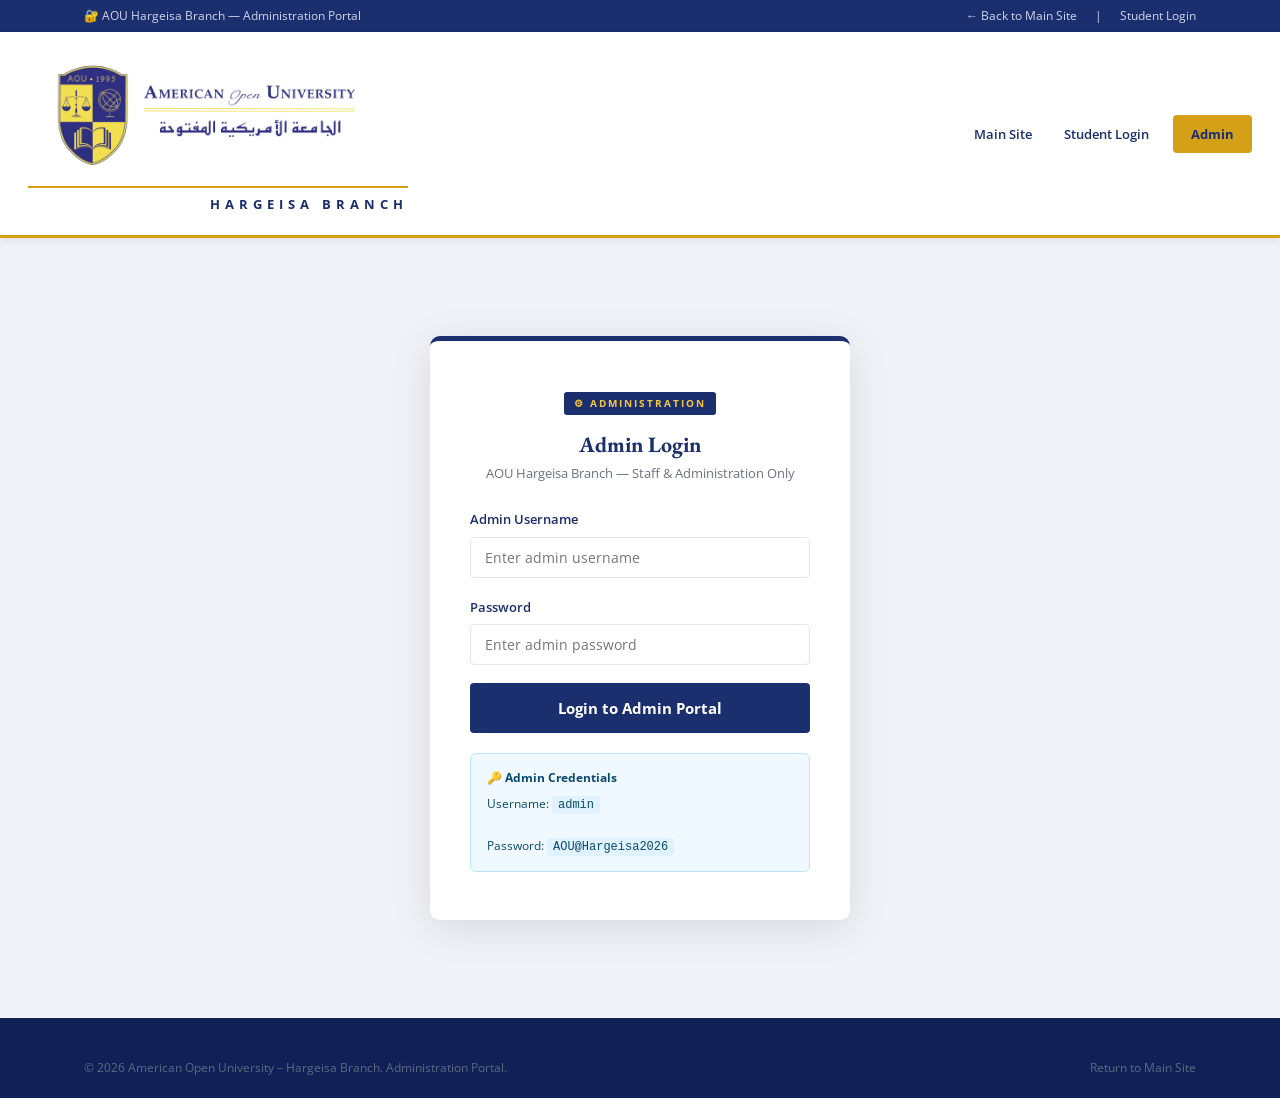
==== admin-login.html @ 1d34a550 "Initial commit with AOU Hargeisa website" ====
<!DOCTYPE html>
<html lang="en">
<head>
  <meta charset="UTF-8">
  <meta name="viewport" content="width=device-width, initial-scale=1.0">
  <title>Admin Login | AOU Hargeisa Branch</title>
  <link rel="stylesheet" href="style.css">
  <style>
    .admin-badge {
      display: inline-block;
      background: var(--aou-navy);
      color: var(--aou-gold-light);
      font-size: 10px;
      font-weight: 700;
      letter-spacing: 2px;
      text-transform: uppercase;
      padding: 3px 10px;
      border-radius: 3px;
      margin-bottom: 16px;
    }
    .admin-login-card {
      border-top: 5px solid var(--aou-navy);
    }
    .credentials-hint {
      background: #f0f9ff;
      border: 1px solid #bae6fd;
      border-radius: 6px;
      padding: 14px 16px;
      margin-top: 20px;
      font-size: 12px;
      color: #0c4a6e;
    }
    .credentials-hint strong { display: block; margin-bottom: 6px; font-size: 12px; }
    .credentials-hint code {
      background: #e0f2fe;
      padding: 2px 6px;
      border-radius: 3px;
      font-family: monospace;
      font-size: 12px;
    }
  </style>
</head>
<body>

  <!-- TOP BAR -->
  <div class="top-bar">
    <div class="container">
      <span>🔐 AOU Hargeisa Branch — Administration Portal</span>
      <div class="top-links">
        <a href="index.html">← Back to Main Site</a>
        <span>|</span>
        <a href="login.html">Student Login</a>
      </div>
    </div>
  </div>

  <!-- HEADER -->
  <header>
    <div class="header-inner">
      <a href="index.html" class="site-logo">
        <img src="Screenshot%202026-06-17%20052854.png" alt="American Open University Logo">
        <span class="branch-label">Hargeisa Branch</span>
      </a>
      <nav>
        <a href="index.html">Main Site</a>
        <a href="login.html">Student Login</a>
        <a href="admin-login.html" class="btn-login active">Admin</a>
      </nav>
      <button class="hamburger" id="hamburgerBtn" aria-label="Menu">
        <span></span><span></span><span></span>
      </button>
    </div>
    <div class="mobile-nav" id="mobileNav">
      <a href="index.html">Main Site</a>
      <a href="login.html">Student Login</a>
    </div>
  </header>

  <!-- ADMIN LOGIN -->
  <div class="login-page-bg" style="background: #f0f2f8;">
    <div class="login-card admin-login-card" style="max-width: 420px;">
      <div style="text-align:center; margin-bottom: 24px;">
        <span class="admin-badge">⚙ Administration</span>
        <h2 style="margin-bottom: 4px;">Admin Login</h2>
        <p style="font-size: 13px; color: #6b7280;">AOU Hargeisa Branch — Staff &amp; Administration Only</p>
      </div>

      <form id="adminLoginForm" novalidate>
        <div class="form-group">
          <label for="adminUser">Admin Username</label>
          <input type="text" id="adminUser" class="form-control"
                 placeholder="Enter admin username" required autocomplete="username">
        </div>
        <div class="form-group">
          <label for="adminPass">Password</label>
          <input type="password" id="adminPass" class="form-control"
                 placeholder="Enter admin password" required autocomplete="current-password">
        </div>
        <button type="submit" class="btn btn-navy btn-full" style="display:block; padding:13px; text-align:center; font-size:15px;">
          Login to Admin Portal
        </button>
        <div class="error-msg" id="adminError" style="display:none; background:#fee2e2; color:#b91c1c; border-radius:4px; padding:10px 14px; font-size:13px; margin-top:14px;">
          Invalid credentials. Access denied.
        </div>
      </form>

      <div class="credentials-hint">
        <strong>🔑 Admin Credentials</strong>
        Username: <code>admin</code><br><br>
        Password: <code>AOU@Hargeisa2026</code>
      </div>
    </div>
  </div>

  <!-- FOOTER -->
  <footer>
    <div class="container">
      <div class="footer-bottom" style="border-top:none; padding-top:0;">
        <p>&copy; 2026 American Open University – Hargeisa Branch. Administration Portal.</p>
        <p><a href="index.html" style="color:#5a6a80;">Return to Main Site</a></p>
      </div>
    </div>
  </footer>

  <script src="script.js"></script>
  <script>
    document.getElementById('adminLoginForm').addEventListener('submit', function(e) {
      e.preventDefault();
      const user = document.getElementById('adminUser').value.trim();
      const pass = document.getElementById('adminPass').value.trim();
      const errorEl = document.getElementById('adminError');

      if (user === 'admin' && pass === 'AOU@Hargeisa2026') {
        localStorage.setItem('aou_admin_logged_in', 'true');
        window.location.href = 'admin.html';
      } else {
        errorEl.style.display = 'block';
        document.getElementById('adminPass').value = '';
      }
    });

    // Hide error on input
    ['adminUser','adminPass'].forEach(id => {
      document.getElementById(id).addEventListener('input', () => {
        document.getElementById('adminError').style.display = 'none';
      });
    });
  </script>
</body>
</html>
---- style.css ----
@import url('https://fonts.googleapis.com/css2?family=Open+Sans:wght@300;400;600;700&family=EB+Garamond:ital,wght@0,400;0,700;1,400&display=swap');

/* =============================================
   AOU HARGEISA BRANCH – BRAND COLOR SYSTEM
   ============================================= */
:root {
  --aou-navy:   #1b2e6e;
  --aou-navy-dark: #122058;
  --aou-gold:   #d4a017;
  --aou-gold-light: #f5c842;
  --aou-white:  #ffffff;
  --aou-light:  #f5f6fa;
  --aou-gray:   #6b7280;
  --aou-border: #e2e6ea;
  --aou-text:   #222222;
  --nav-height: 80px;
}

/* =============================================
   RESET & BASE
   ============================================= */
*, *::before, *::after { box-sizing: border-box; margin: 0; padding: 0; }

html { scroll-behavior: smooth; }

body {
  font-family: 'Open Sans', sans-serif;
  font-size: 15px;
  color: var(--aou-text);
  background: var(--aou-white);
  line-height: 1.7;
}

h1, h2, h3, h4 {
  font-family: 'EB Garamond', serif;
  font-weight: 700;
  color: var(--aou-navy);
  line-height: 1.25;
}

a { color: var(--aou-navy); text-decoration: none; }
a:hover { color: var(--aou-gold); }

img { max-width: 100%; display: block; }

ul { list-style: none; }

/* =============================================
   TOP BAR
   ============================================= */
.top-bar {
  background: var(--aou-navy);
  color: #cfd6ec;
  font-size: 12px;
  padding: 6px 0;
}
.top-bar .container {
  display: flex;
  justify-content: space-between;
  align-items: center;
}
.top-bar a { color: #cfd6ec; font-size: 12px; }
.top-bar a:hover { color: var(--aou-gold-light); }
.top-bar .top-links { display: flex; gap: 18px; align-items: center; }

/* =============================================
   CONTAINER
   ============================================= */
.container {
  max-width: 1160px;
  margin: 0 auto;
  padding: 0 24px;
}

/* =============================================
   HEADER / NAVIGATION
   ============================================= */
header {
  background: var(--aou-white);
  border-bottom: 3px solid var(--aou-gold);
  position: sticky;
  top: 0;
  z-index: 999;
  box-shadow: 0 2px 8px rgba(0,0,0,0.08);
}

.header-inner {
  display: flex;
  align-items: center;
  justify-content: space-between;
  padding: 24px 40px;
  max-width: 1400px;
  margin: 0 auto;
}

/* Logo block — large, prominent */
.site-logo {
  display: inline-flex;
  flex-direction: column;
  align-items: flex-start;
  gap: 0;
  text-decoration: none;
}

.site-logo img {
  width: 480px;
  height: auto;
  display: block;
  object-fit: contain;
}

.site-logo .branch-label {
  font-family: 'Open Sans', sans-serif;
  font-size: 13px;
  font-weight: 700;
  letter-spacing: 5px;
  text-transform: uppercase;
  color: var(--aou-navy);
  padding-left: 2px;
  margin-top: 6px;
  width: 100%;
  text-align: right;
  border-top: 2px solid var(--aou-gold);
  padding-top: 5px;
}

.site-logo .logo-text-fallback { display: none; }

/* Nav */
nav {
  display: flex;
  align-items: center;
  gap: 4px;
}

nav a {
  font-size: 13px;
  font-weight: 600;
  padding: 8px 14px;
  color: var(--aou-navy);
  border-radius: 4px;
  transition: background 0.2s, color 0.2s;
  white-space: nowrap;
}

nav a:hover, nav a.active {
  background: var(--aou-navy);
  color: var(--aou-white);
}

nav .dropdown { position: relative; }

nav .dropdown:hover .dropdown-menu { display: block; }

.dropdown-menu {
  display: none;
  position: absolute;
  top: 100%;
  left: 0;
  background: var(--aou-white);
  border: 1px solid var(--aou-border);
  border-top: 3px solid var(--aou-gold);
  min-width: 220px;
  box-shadow: 0 6px 20px rgba(0,0,0,0.12);
  z-index: 1000;
  border-radius: 0 0 6px 6px;
}

.dropdown-menu a {
  display: block;
  padding: 10px 18px;
  font-size: 13px;
  border-radius: 0;
  color: var(--aou-navy);
}

.dropdown-menu a:hover {
  background: var(--aou-light);
  color: var(--aou-gold);
}

.btn-login {
  background: var(--aou-gold) !important;
  color: var(--aou-navy) !important;
  font-weight: 700 !important;
  padding: 8px 18px !important;
  border-radius: 4px;
  margin-left: 6px;
}

.btn-login:hover {
  background: var(--aou-gold-light) !important;
  color: var(--aou-navy-dark) !important;
}



/* =============================================
   HERO BANNER
   ============================================= */
.hero-banner {
  background: linear-gradient(135deg, var(--aou-navy) 0%, #2d4a9e 100%);
  color: var(--aou-white);
  padding: 70px 24px;
  text-align: center;
  position: relative;
  overflow: hidden;
}

.hero-banner::before {
  content: '';
  position: absolute;
  inset: 0;
  background: url("data:image/svg+xml,%3Csvg width='60' height='60' viewBox='0 0 60 60' xmlns='http://www.w3.org/2000/svg'%3E%3Cg fill='none' fill-rule='evenodd'%3E%3Cg fill='%23ffffff' fill-opacity='0.04'%3E%3Cpath d='M36 34v-4h-2v4h-4v2h4v4h2v-4h4v-2h-4zm0-30V0h-2v4h-4v2h4v4h2V6h4V4h-4zM6 34v-4H4v4H0v2h4v4h2v-4h4v-2H6zM6 4V0H4v4H0v2h4v4h2V6h4V4H6z'/%3E%3C/g%3E%3C/g%3E%3C/svg%3E");
}

.hero-banner .container { position: relative; z-index: 1; }

.hero-banner h1 {
  font-family: 'EB Garamond', serif;
  font-size: 48px;
  color: var(--aou-white);
  margin-bottom: 16px;
}

.hero-banner h1 em {
  font-style: italic;
  color: var(--aou-gold-light);
}

.hero-banner p {
  font-size: 16px;
  opacity: 0.88;
  max-width: 660px;
  margin: 0 auto 28px;
}

.hero-cta { display: flex; gap: 14px; justify-content: center; flex-wrap: wrap; }

.btn {
  display: inline-block;
  padding: 12px 28px;
  border-radius: 4px;
  font-size: 14px;
  font-weight: 700;
  font-family: 'Open Sans', sans-serif;
  cursor: pointer;
  transition: all 0.2s;
  border: 2px solid transparent;
  text-align: center;
}

.btn-gold {
  background: var(--aou-gold);
  color: var(--aou-navy);
  border-color: var(--aou-gold);
}
.btn-gold:hover { background: var(--aou-gold-light); border-color: var(--aou-gold-light); color: var(--aou-navy-dark); }

.btn-outline-white {
  background: transparent;
  color: var(--aou-white);
  border-color: rgba(255,255,255,0.6);
}
.btn-outline-white:hover { background: rgba(255,255,255,0.15); color: var(--aou-white); border-color: white; }

/* =============================================
   MOTTO STRIP
   ============================================= */
.motto-strip {
  background: var(--aou-gold);
  padding: 14px 24px;
  text-align: center;
}

.motto-strip p {
  font-family: 'Open Sans', sans-serif;
  font-size: 13px;
  font-weight: 700;
  letter-spacing: 3px;
  text-transform: uppercase;
  color: var(--aou-navy);
}

/* =============================================
   SECTIONS
   ============================================= */
section { padding: 60px 0; }

.section-title {
  font-size: 30px;
  margin-bottom: 10px;
  position: relative;
}

.section-title::after {
  content: '';
  display: block;
  width: 50px;
  height: 3px;
  background: var(--aou-gold);
  margin-top: 10px;
}

.section-title.centered { text-align: center; }
.section-title.centered::after { margin: 10px auto 0; }

.section-subtitle {
  color: var(--aou-gray);
  font-size: 15px;
  margin-bottom: 36px;
}
.section-subtitle.centered { text-align: center; }

/* =============================================
   SEMESTERS
   ============================================= */
.semesters-section { background: var(--aou-light); }

.semesters-grid {
  display: grid;
  grid-template-columns: repeat(auto-fit, minmax(250px, 1fr));
  gap: 24px;
  margin-top: 36px;
}

.semester-card {
  background: var(--aou-white);
  border-radius: 8px;
  padding: 28px 24px;
  border-top: 4px solid var(--aou-navy);
  box-shadow: 0 2px 12px rgba(0,0,0,0.06);
  transition: transform 0.2s, box-shadow 0.2s;
}

.semester-card:hover { transform: translateY(-4px); box-shadow: 0 8px 24px rgba(0,0,0,0.1); }

.semester-card h3 {
  font-size: 17px;
  margin-bottom: 12px;
  color: var(--aou-navy);
}

.semester-card .dates {
  font-size: 15px;
  font-weight: 600;
  color: var(--aou-text);
  margin-bottom: 10px;
}

.deadline-badge {
  display: inline-block;
  background: var(--aou-navy);
  color: var(--aou-gold-light);
  font-size: 11px;
  font-weight: 700;
  letter-spacing: 0.5px;
  padding: 4px 10px;
  border-radius: 3px;
  margin-top: 6px;
}

/* =============================================
   PROGRAMS GRID
   ============================================= */
.programs-section { background: var(--aou-white); }

.programs-grid {
  display: grid;
  grid-template-columns: repeat(auto-fit, minmax(280px, 1fr));
  gap: 24px;
  margin-top: 36px;
}

.program-card {
  border: 1px solid var(--aou-border);
  border-radius: 8px;
  padding: 28px 24px;
  transition: border-color 0.2s, box-shadow 0.2s;
}

.program-card:hover {
  border-color: var(--aou-gold);
  box-shadow: 0 4px 20px rgba(0,0,0,0.08);
}

.program-card .icon {
  width: 48px;
  height: 48px;
  background: var(--aou-navy);
  border-radius: 50%;
  display: flex;
  align-items: center;
  justify-content: center;
  margin-bottom: 16px;
}

.program-card .icon svg { width: 24px; height: 24px; fill: var(--aou-gold-light); }

.program-card h3 { font-size: 17px; margin-bottom: 8px; }

.program-card p { font-size: 14px; color: var(--aou-gray); }

/* =============================================
   ABOUT / INFO COLUMNS
   ============================================= */
.about-section { background: var(--aou-light); }

.two-col {
  display: grid;
  grid-template-columns: 1fr 1fr;
  gap: 48px;
  align-items: start;
}

@media(max-width: 768px) { .two-col { grid-template-columns: 1fr; } }

.info-box {
  background: var(--aou-white);
  border-radius: 8px;
  padding: 28px 24px;
  border-left: 5px solid var(--aou-gold);
  box-shadow: 0 2px 10px rgba(0,0,0,0.05);
}

.info-box h4 { font-size: 16px; margin-bottom: 8px; }
.info-box p, .info-box li { font-size: 14px; color: var(--aou-gray); margin-bottom: 6px; }

/* =============================================
   NEWS SECTION
   ============================================= */
.news-section { background: var(--aou-white); }

.news-grid {
  display: grid;
  grid-template-columns: repeat(auto-fit, minmax(260px, 1fr));
  gap: 24px;
  margin-top: 36px;
}

.news-card {
  border-radius: 8px;
  overflow: hidden;
  border: 1px solid var(--aou-border);
  transition: box-shadow 0.2s;
}

.news-card:hover { box-shadow: 0 4px 20px rgba(0,0,0,0.08); }

.news-card .news-meta {
  padding: 20px;
}

.news-card .news-date {
  font-size: 12px;
  color: var(--aou-gold);
  font-weight: 700;
  letter-spacing: 0.5px;
  text-transform: uppercase;
  margin-bottom: 8px;
}

.news-card h4 { font-size: 16px; margin-bottom: 8px; color: var(--aou-navy); }
.news-card h4 a { color: inherit; }
.news-card h4 a:hover { color: var(--aou-gold); }
.news-card p { font-size: 13px; color: var(--aou-gray); }

/* =============================================
   TESTIMONIAL
   ============================================= */
.testimonial-section {
  background: var(--aou-navy);
  color: var(--aou-white);
  padding: 60px 0;
}

.testimonial-section .section-title { color: var(--aou-white); }
.testimonial-section .section-title::after { background: var(--aou-gold); }

.testimonial-card {
  background: rgba(255,255,255,0.07);
  border: 1px solid rgba(255,255,255,0.15);
  border-radius: 8px;
  padding: 32px;
  max-width: 780px;
  margin: 36px auto 0;
  position: relative;
}

.testimonial-card::before {
  content: '\201C';
  font-size: 80px;
  line-height: 1;
  color: var(--aou-gold);
  position: absolute;
  top: 12px;
  left: 24px;
  font-family: Georgia, serif;
}

.testimonial-card p {
  font-size: 16px;
  opacity: 0.9;
  line-height: 1.8;
  padding-left: 32px;
}

.testimonial-card .author {
  margin-top: 20px;
  font-size: 14px;
  font-weight: 700;
  color: var(--aou-gold-light);
}

/* =============================================
   CONTACT SECTION
   ============================================= */
.contact-section { background: var(--aou-light); }

.contact-grid {
  display: grid;
  grid-template-columns: repeat(auto-fit, minmax(240px, 1fr));
  gap: 24px;
  margin-top: 36px;
}

.contact-card {
  background: var(--aou-white);
  border-radius: 8px;
  padding: 28px 24px;
  border-top: 3px solid var(--aou-gold);
  box-shadow: 0 2px 10px rgba(0,0,0,0.05);
}

.contact-card h4 {
  font-size: 16px;
  color: var(--aou-navy);
  margin-bottom: 12px;
  display: flex;
  align-items: center;
  gap: 8px;
}

.contact-card p, .contact-card a {
  font-size: 13.5px;
  color: var(--aou-gray);
  display: block;
  margin-bottom: 4px;
}

.contact-card a:hover { color: var(--aou-gold); }

/* =============================================
   FOOTER
   ============================================= */
footer {
  background: var(--aou-navy-dark);
  color: #a0aec0;
  padding: 40px 0 20px;
}

.footer-inner {
  display: grid;
  grid-template-columns: 2fr 1fr 1fr;
  gap: 40px;
  padding-bottom: 32px;
  border-bottom: 1px solid rgba(255,255,255,0.1);
}

@media(max-width: 768px) { .footer-inner { grid-template-columns: 1fr; } }

.footer-brand p {
  font-size: 13px;
  margin-top: 12px;
  line-height: 1.8;
  color: #8898b0;
}

.footer-col h5 {
  font-family: 'Open Sans', sans-serif;
  font-size: 12px;
  font-weight: 700;
  letter-spacing: 2px;
  text-transform: uppercase;
  color: var(--aou-gold-light);
  margin-bottom: 14px;
}

.footer-col a {
  display: block;
  font-size: 13px;
  color: #8898b0;
  margin-bottom: 8px;
}
.footer-col a:hover { color: var(--aou-white); }

.footer-bottom {
  padding-top: 20px;
  display: flex;
  justify-content: space-between;
  align-items: center;
  flex-wrap: wrap;
  gap: 8px;
}

.footer-bottom p { font-size: 12px; color: #5a6a80; }

/* =============================================
   LOGIN PAGE
   ============================================= */
.login-page-bg {
  min-height: calc(100vh - 120px);
  background: var(--aou-light);
  display: flex;
  align-items: center;
  justify-content: center;
  padding: 40px 24px;
}

.login-card {
  background: var(--aou-white);
  border-radius: 10px;
  padding: 48px 40px;
  width: 100%;
  max-width: 440px;
  box-shadow: 0 8px 40px rgba(0,0,0,0.10);
  border-top: 5px solid var(--aou-gold);
}

.login-card .login-header {
  text-align: center;
  margin-bottom: 32px;
}

.login-card .login-header img {
  height: 55px;
  margin: 0 auto 8px;
}

.login-card .login-header .branch-label {
  font-size: 11px;
  font-weight: 700;
  letter-spacing: 2px;
  text-transform: uppercase;
  color: var(--aou-navy);
}

.login-card h2 {
  font-size: 22px;
  text-align: center;
  margin-bottom: 24px;
  color: var(--aou-navy);
}

.form-group { margin-bottom: 18px; }

.form-group label {
  display: block;
  font-size: 13px;
  font-weight: 600;
  color: var(--aou-navy);
  margin-bottom: 6px;
}

.form-control {
  width: 100%;
  padding: 10px 14px;
  font-size: 14px;
  font-family: 'Open Sans', sans-serif;
  border: 1.5px solid var(--aou-border);
  border-radius: 4px;
  color: var(--aou-text);
  background: var(--aou-white);
  transition: border-color 0.2s;
  outline: none;
}

.form-control:focus { border-color: var(--aou-navy); }

.form-row {
  display: flex;
  justify-content: space-between;
  align-items: center;
  font-size: 13px;
  margin-bottom: 20px;
}

.form-row label { display: flex; align-items: center; gap: 6px; cursor: pointer; color: var(--aou-gray); }

.btn-full { width: 100%; padding: 12px; font-size: 15px; }

.btn-navy {
  background: var(--aou-navy);
  color: var(--aou-white);
  border: 2px solid var(--aou-navy);
}
.btn-navy:hover { background: var(--aou-navy-dark); border-color: var(--aou-navy-dark); color: white; }

.error-msg {
  background: #fee2e2;
  color: #b91c1c;
  border-radius: 4px;
  padding: 10px 14px;
  font-size: 13px;
  margin-top: 14px;
  display: none;
}

/* =============================================
   DASHBOARD
   ============================================= */
.dashboard-hero {
  background: linear-gradient(135deg, var(--aou-navy) 0%, #2d4a9e 100%);
  color: white;
  padding: 36px 0;
}

.dashboard-hero h1 { color: white; font-size: 26px; }
.dashboard-hero p { opacity: 0.8; font-size: 14px; }

.dashboard-body { background: var(--aou-light); padding: 40px 0; min-height: 60vh; }

.dashboard-grid {
  display: grid;
  grid-template-columns: repeat(auto-fit, minmax(300px, 1fr));
  gap: 24px;
}

.dash-card {
  background: var(--aou-white);
  border-radius: 8px;
  padding: 24px;
  box-shadow: 0 2px 12px rgba(0,0,0,0.06);
}

.dash-card .card-header {
  display: flex;
  justify-content: space-between;
  align-items: center;
  border-bottom: 1px solid var(--aou-border);
  padding-bottom: 14px;
  margin-bottom: 18px;
}

.dash-card .card-header h3 { font-size: 16px; margin: 0; }

.dash-card .badge {
  background: var(--aou-gold);
  color: var(--aou-navy);
  font-size: 11px;
  font-weight: 700;
  padding: 3px 10px;
  border-radius: 20px;
}

.stat-row {
  display: flex;
  justify-content: space-between;
  align-items: center;
  padding: 8px 0;
  border-bottom: 1px solid var(--aou-border);
  font-size: 14px;
}

.stat-row:last-child { border-bottom: none; }
.stat-row .label { color: var(--aou-gray); }
.stat-row .value { font-weight: 700; color: var(--aou-navy); }

.course-item {
  display: flex;
  align-items: center;
  gap: 12px;
  padding: 10px 0;
  border-bottom: 1px solid var(--aou-border);
  font-size: 14px;
}

.course-item:last-child { border-bottom: none; }

.course-dot {
  width: 8px;
  height: 8px;
  background: var(--aou-gold);
  border-radius: 50%;
  flex-shrink: 0;
}

.balance-amount { font-size: 36px; font-weight: 700; color: #dc2626; text-align: center; margin: 16px 0; }

/* =============================================
   PAYMENT PAGE
   ============================================= */
.payment-page-bg {
  background: var(--aou-light);
  padding: 60px 0;
}

.payment-card {
  background: var(--aou-white);
  border-radius: 10px;
  padding: 40px;
  max-width: 640px;
  margin: 0 auto;
  box-shadow: 0 4px 30px rgba(0,0,0,0.08);
}

.payment-card h2 {
  font-size: 26px;
  margin-bottom: 8px;
  text-align: center;
}

.payment-amount-block {
  text-align: center;
  padding: 24px;
  border: 2px dashed var(--aou-border);
  border-radius: 8px;
  margin: 24px 0;
}

.payment-amount-block p { font-size: 13px; color: var(--aou-gray); }
.payment-amount-block .amount { font-size: 42px; font-weight: 800; color: var(--aou-navy); }
.payment-amount-block .semester-label { font-size: 13px; color: var(--aou-gray); }

.payment-method-tabs {
  display: flex;
  border: 1.5px solid var(--aou-border);
  border-radius: 6px;
  overflow: hidden;
  margin: 24px 0;
}

.payment-tab {
  flex: 1;
  padding: 14px;
  text-align: center;
  cursor: pointer;
  font-size: 14px;
  font-weight: 600;
  background: var(--aou-white);
  color: var(--aou-gray);
  border: none;
  transition: all 0.2s;
  font-family: 'Open Sans', sans-serif;
  border-right: 1.5px solid var(--aou-border);
}

.payment-tab:last-child { border-right: none; }
.payment-tab.active { background: var(--aou-navy); color: var(--aou-white); }
.payment-tab:hover:not(.active) { background: var(--aou-light); }

.payment-panel { display: none; }
.payment-panel.active { display: block; }

.success-msg {
  background: #dcfce7;
  color: #166534;
  border-radius: 6px;
  padding: 16px;
  font-size: 14px;
  text-align: center;
  display: none;
  margin-top: 16px;
}

/* =============================================
   HAMBURGER & MOBILE NAV — hidden on desktop
   ============================================= */
.hamburger {
  display: none;    /* hidden on desktop; shown only in mobile media query below */
  flex-direction: column;
  gap: 5px;
  cursor: pointer;
  padding: 8px;
  background: none;
  border: none;
}
.hamburger span { display: block; width: 26px; height: 2px; background: var(--aou-navy); }

.mobile-nav {
  display: none;    /* hidden on desktop */
  background: var(--aou-white);
  border-top: 2px solid var(--aou-gold);
  padding: 12px 0;
}
.mobile-nav.open { display: block; }
.mobile-nav a {
  display: block;
  padding: 10px 24px;
  font-size: 14px;
  font-weight: 600;
  color: var(--aou-navy);
  border-bottom: 1px solid var(--aou-border);
}
.mobile-nav a:hover { background: var(--aou-light); }

/* =============================================
   RESPONSIVE
   ============================================= */
@media (max-width: 1300px) {
  .site-logo img { width: 380px; }
  .header-inner { padding: 20px 28px; }
}

@media (max-width: 1100px) {
  .site-logo img { width: 300px; }
  .header-inner { padding: 16px 24px; }
}

@media (max-width: 900px) {
  nav { display: none !important; }
  .hamburger { display: flex; }
  .site-logo img { width: 260px; }
  .hero-banner h1 { font-size: 30px; }
  .footer-inner { grid-template-columns: 1fr; }
}

@media (max-width: 600px) {
  .site-logo img { width: 160px; }
  .login-card { padding: 32px 20px; }
  .payment-card { padding: 24px 16px; }
}
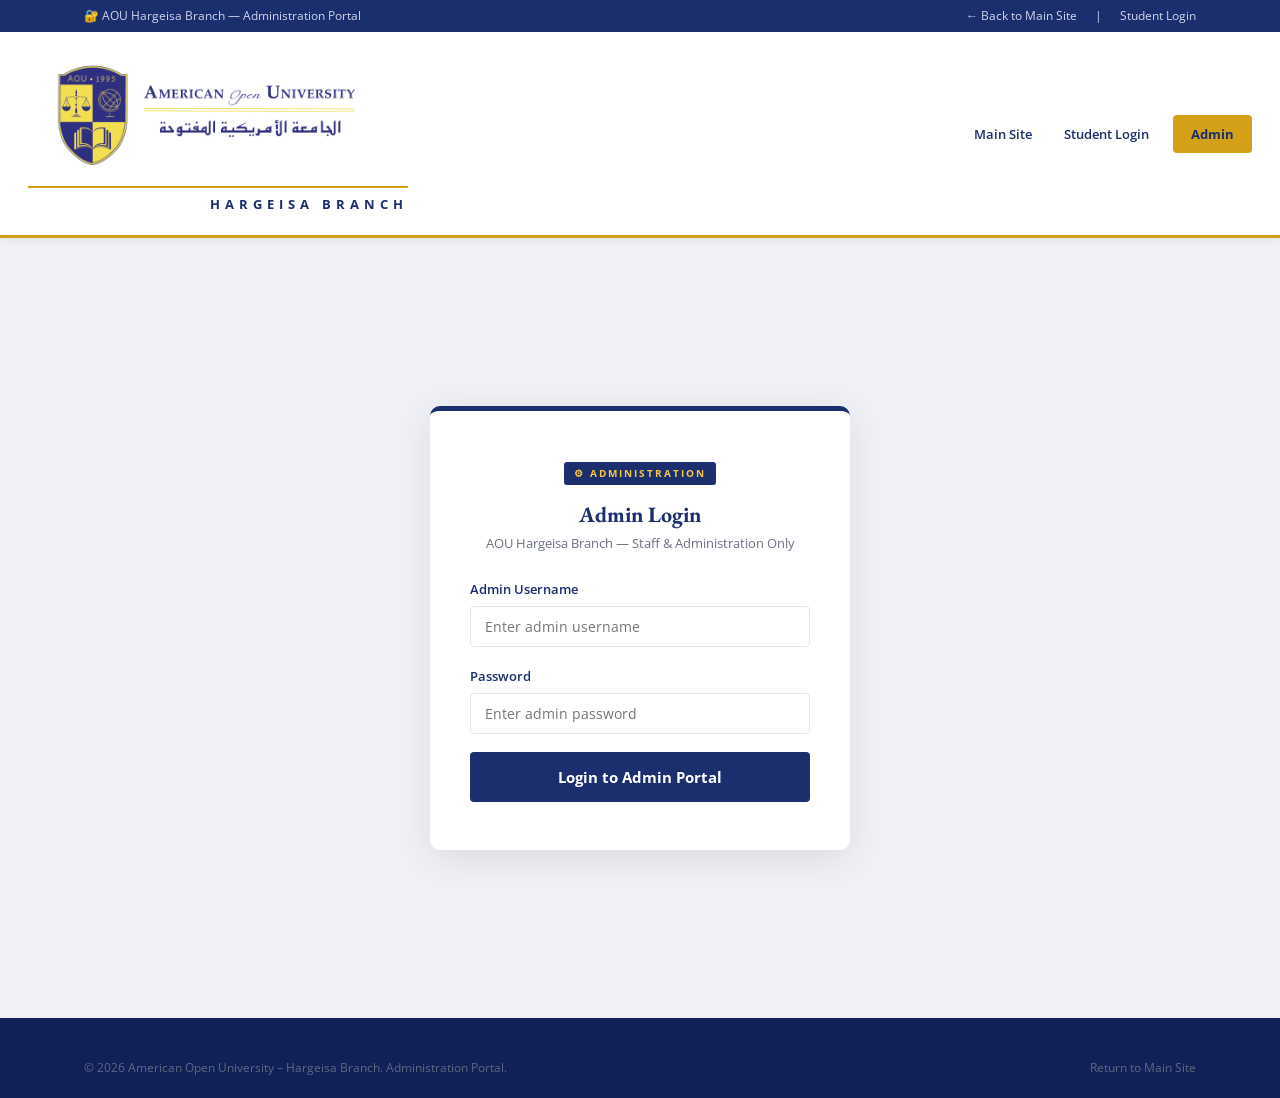
==== commit a289a4d7: "Hide admin credentials from login UI" ====
--- a/admin-login.html
+++ b/admin-login.html
@@ -104,11 +104,6 @@
         </div>
       </form>
 
-      <div class="credentials-hint">
-        <strong>🔑 Admin Credentials</strong>
-        Username: <code>admin</code><br><br>
-        Password: <code>AOU@Hargeisa2026</code>
-      </div>
     </div>
   </div>
 
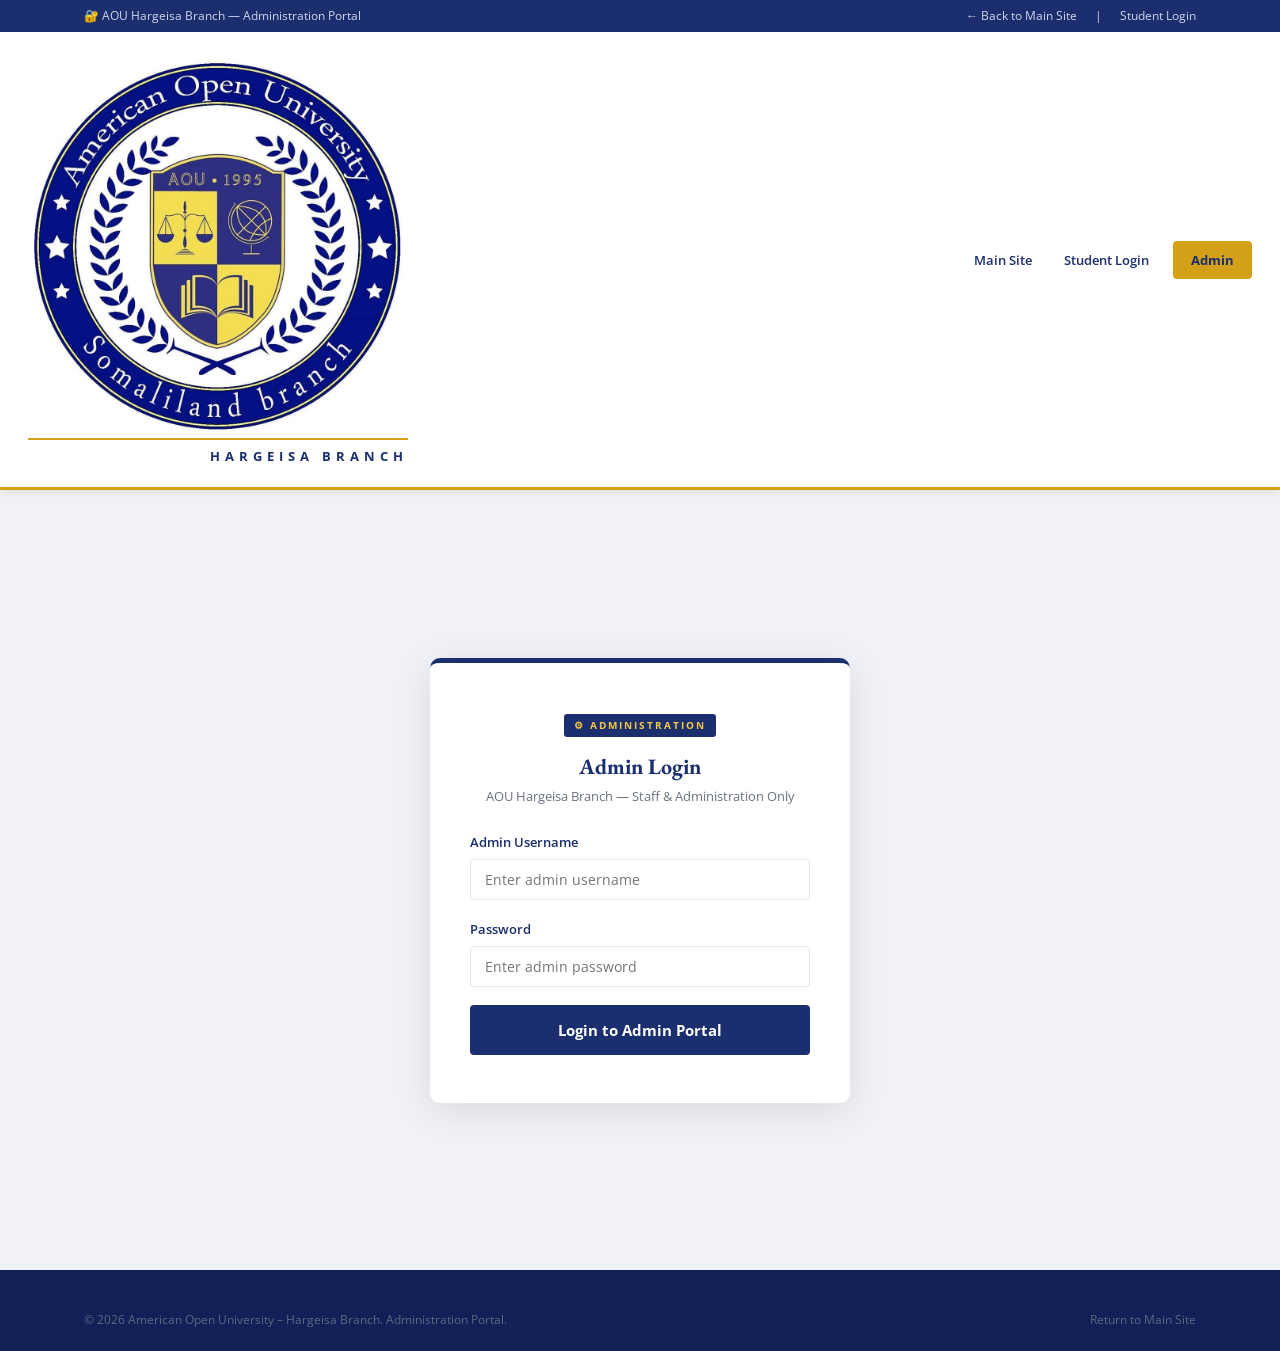
==== commit c1d0cfc0: "Update all HTML files with new logo and add tuition/application fees" ====
--- a/admin-login.html
+++ b/admin-login.html
@@ -1,145 +1,145 @@
-<!DOCTYPE html>
-<html lang="en">
-<head>
-  <meta charset="UTF-8">
-  <meta name="viewport" content="width=device-width, initial-scale=1.0">
-  <title>Admin Login | AOU Hargeisa Branch</title>
-  <link rel="stylesheet" href="style.css">
-  <style>
-    .admin-badge {
-      display: inline-block;
-      background: var(--aou-navy);
-      color: var(--aou-gold-light);
-      font-size: 10px;
-      font-weight: 700;
-      letter-spacing: 2px;
-      text-transform: uppercase;
-      padding: 3px 10px;
-      border-radius: 3px;
-      margin-bottom: 16px;
-    }
-    .admin-login-card {
-      border-top: 5px solid var(--aou-navy);
-    }
-    .credentials-hint {
-      background: #f0f9ff;
-      border: 1px solid #bae6fd;
-      border-radius: 6px;
-      padding: 14px 16px;
-      margin-top: 20px;
-      font-size: 12px;
-      color: #0c4a6e;
-    }
-    .credentials-hint strong { display: block; margin-bottom: 6px; font-size: 12px; }
-    .credentials-hint code {
-      background: #e0f2fe;
-      padding: 2px 6px;
-      border-radius: 3px;
-      font-family: monospace;
-      font-size: 12px;
-    }
-  </style>
-</head>
-<body>
-
-  <!-- TOP BAR -->
-  <div class="top-bar">
-    <div class="container">
-      <span>🔐 AOU Hargeisa Branch — Administration Portal</span>
-      <div class="top-links">
-        <a href="index.html">← Back to Main Site</a>
-        <span>|</span>
-        <a href="login.html">Student Login</a>
-      </div>
-    </div>
-  </div>
-
-  <!-- HEADER -->
-  <header>
-    <div class="header-inner">
-      <a href="index.html" class="site-logo">
-        <img src="Screenshot%202026-06-17%20052854.png" alt="American Open University Logo">
-        <span class="branch-label">Hargeisa Branch</span>
-      </a>
-      <nav>
-        <a href="index.html">Main Site</a>
-        <a href="login.html">Student Login</a>
-        <a href="admin-login.html" class="btn-login active">Admin</a>
-      </nav>
-      <button class="hamburger" id="hamburgerBtn" aria-label="Menu">
-        <span></span><span></span><span></span>
-      </button>
-    </div>
-    <div class="mobile-nav" id="mobileNav">
-      <a href="index.html">Main Site</a>
-      <a href="login.html">Student Login</a>
-    </div>
-  </header>
-
-  <!-- ADMIN LOGIN -->
-  <div class="login-page-bg" style="background: #f0f2f8;">
-    <div class="login-card admin-login-card" style="max-width: 420px;">
-      <div style="text-align:center; margin-bottom: 24px;">
-        <span class="admin-badge">⚙ Administration</span>
-        <h2 style="margin-bottom: 4px;">Admin Login</h2>
-        <p style="font-size: 13px; color: #6b7280;">AOU Hargeisa Branch — Staff &amp; Administration Only</p>
-      </div>
-
-      <form id="adminLoginForm" novalidate>
-        <div class="form-group">
-          <label for="adminUser">Admin Username</label>
-          <input type="text" id="adminUser" class="form-control"
-                 placeholder="Enter admin username" required autocomplete="username">
-        </div>
-        <div class="form-group">
-          <label for="adminPass">Password</label>
-          <input type="password" id="adminPass" class="form-control"
-                 placeholder="Enter admin password" required autocomplete="current-password">
-        </div>
-        <button type="submit" class="btn btn-navy btn-full" style="display:block; padding:13px; text-align:center; font-size:15px;">
-          Login to Admin Portal
-        </button>
-        <div class="error-msg" id="adminError" style="display:none; background:#fee2e2; color:#b91c1c; border-radius:4px; padding:10px 14px; font-size:13px; margin-top:14px;">
-          Invalid credentials. Access denied.
-        </div>
-      </form>
-
-    </div>
-  </div>
-
-  <!-- FOOTER -->
-  <footer>
-    <div class="container">
-      <div class="footer-bottom" style="border-top:none; padding-top:0;">
-        <p>&copy; 2026 American Open University – Hargeisa Branch. Administration Portal.</p>
-        <p><a href="index.html" style="color:#5a6a80;">Return to Main Site</a></p>
-      </div>
-    </div>
-  </footer>
-
-  <script src="script.js"></script>
-  <script>
-    document.getElementById('adminLoginForm').addEventListener('submit', function(e) {
-      e.preventDefault();
-      const user = document.getElementById('adminUser').value.trim();
-      const pass = document.getElementById('adminPass').value.trim();
-      const errorEl = document.getElementById('adminError');
-
-      if (user === 'admin' && pass === 'AOU@Hargeisa2026') {
-        localStorage.setItem('aou_admin_logged_in', 'true');
-        window.location.href = 'admin.html';
-      } else {
-        errorEl.style.display = 'block';
-        document.getElementById('adminPass').value = '';
-      }
-    });
-
-    // Hide error on input
-    ['adminUser','adminPass'].forEach(id => {
-      document.getElementById(id).addEventListener('input', () => {
-        document.getElementById('adminError').style.display = 'none';
-      });
-    });
-  </script>
-</body>
-</html>
+<!DOCTYPE html>
+<html lang="en">
+<head>
+  <meta charset="UTF-8">
+  <meta name="viewport" content="width=device-width, initial-scale=1.0">
+  <title>Admin Login | AOU Hargeisa Branch</title>
+  <link rel="stylesheet" href="style.css">
+  <style>
+    .admin-badge {
+      display: inline-block;
+      background: var(--aou-navy);
+      color: var(--aou-gold-light);
+      font-size: 10px;
+      font-weight: 700;
+      letter-spacing: 2px;
+      text-transform: uppercase;
+      padding: 3px 10px;
+      border-radius: 3px;
+      margin-bottom: 16px;
+    }
+    .admin-login-card {
+      border-top: 5px solid var(--aou-navy);
+    }
+    .credentials-hint {
+      background: #f0f9ff;
+      border: 1px solid #bae6fd;
+      border-radius: 6px;
+      padding: 14px 16px;
+      margin-top: 20px;
+      font-size: 12px;
+      color: #0c4a6e;
+    }
+    .credentials-hint strong { display: block; margin-bottom: 6px; font-size: 12px; }
+    .credentials-hint code {
+      background: #e0f2fe;
+      padding: 2px 6px;
+      border-radius: 3px;
+      font-family: monospace;
+      font-size: 12px;
+    }
+  </style>
+</head>
+<body>
+
+  <!-- TOP BAR -->
+  <div class="top-bar">
+    <div class="container">
+      <span>🔐 AOU Hargeisa Branch — Administration Portal</span>
+      <div class="top-links">
+        <a href="index.html">← Back to Main Site</a>
+        <span>|</span>
+        <a href="login.html">Student Login</a>
+      </div>
+    </div>
+  </div>
+
+  <!-- HEADER -->
+  <header>
+    <div class="header-inner">
+      <a href="index.html" class="site-logo">
+        <img src="aou-logo.jpg" alt="American Open University Logo">
+        <span class="branch-label">Hargeisa Branch</span>
+      </a>
+      <nav>
+        <a href="index.html">Main Site</a>
+        <a href="login.html">Student Login</a>
+        <a href="admin-login.html" class="btn-login active">Admin</a>
+      </nav>
+      <button class="hamburger" id="hamburgerBtn" aria-label="Menu">
+        <span></span><span></span><span></span>
+      </button>
+    </div>
+    <div class="mobile-nav" id="mobileNav">
+      <a href="index.html">Main Site</a>
+      <a href="login.html">Student Login</a>
+    </div>
+  </header>
+
+  <!-- ADMIN LOGIN -->
+  <div class="login-page-bg" style="background: #f0f2f8;">
+    <div class="login-card admin-login-card" style="max-width: 420px;">
+      <div style="text-align:center; margin-bottom: 24px;">
+        <span class="admin-badge">⚙ Administration</span>
+        <h2 style="margin-bottom: 4px;">Admin Login</h2>
+        <p style="font-size: 13px; color: #6b7280;">AOU Hargeisa Branch — Staff &amp; Administration Only</p>
+      </div>
+
+      <form id="adminLoginForm" novalidate>
+        <div class="form-group">
+          <label for="adminUser">Admin Username</label>
+          <input type="text" id="adminUser" class="form-control"
+                 placeholder="Enter admin username" required autocomplete="username">
+        </div>
+        <div class="form-group">
+          <label for="adminPass">Password</label>
+          <input type="password" id="adminPass" class="form-control"
+                 placeholder="Enter admin password" required autocomplete="current-password">
+        </div>
+        <button type="submit" class="btn btn-navy btn-full" style="display:block; padding:13px; text-align:center; font-size:15px;">
+          Login to Admin Portal
+        </button>
+        <div class="error-msg" id="adminError" style="display:none; background:#fee2e2; color:#b91c1c; border-radius:4px; padding:10px 14px; font-size:13px; margin-top:14px;">
+          Invalid credentials. Access denied.
+        </div>
+      </form>
+
+    </div>
+  </div>
+
+  <!-- FOOTER -->
+  <footer>
+    <div class="container">
+      <div class="footer-bottom" style="border-top:none; padding-top:0;">
+        <p>&copy; 2026 American Open University – Hargeisa Branch. Administration Portal.</p>
+        <p><a href="index.html" style="color:#5a6a80;">Return to Main Site</a></p>
+      </div>
+    </div>
+  </footer>
+
+  <script src="script.js"></script>
+  <script>
+    document.getElementById('adminLoginForm').addEventListener('submit', function(e) {
+      e.preventDefault();
+      const user = document.getElementById('adminUser').value.trim();
+      const pass = document.getElementById('adminPass').value.trim();
+      const errorEl = document.getElementById('adminError');
+
+      if (user === 'admin' && pass === 'AOU@Hargeisa2026') {
+        localStorage.setItem('aou_admin_logged_in', 'true');
+        window.location.href = 'admin.html';
+      } else {
+        errorEl.style.display = 'block';
+        document.getElementById('adminPass').value = '';
+      }
+    });
+
+    // Hide error on input
+    ['adminUser','adminPass'].forEach(id => {
+      document.getElementById(id).addEventListener('input', () => {
+        document.getElementById('adminError').style.display = 'none';
+      });
+    });
+  </script>
+</body>
+</html>
--- a/style.css
+++ b/style.css
@@ -908,15 +908,27 @@
 }
 
 @media (max-width: 900px) {
+  .top-bar .container { flex-direction: column; gap: 8px; text-align: center; padding: 8px 16px; }
+  .top-bar span { font-size: 11px; display: block; line-height: 1.4; }
+  .top-bar .top-links { justify-content: center; flex-wrap: wrap; }
   nav { display: none !important; }
   .hamburger { display: flex; }
-  .site-logo img { width: 260px; }
-  .hero-banner h1 { font-size: 30px; }
+  .site-logo img { width: 220px; }
+  .hero-banner { padding: 50px 16px; }
+  .hero-banner h1 { font-size: 32px; }
+  .hero-cta { flex-direction: column; width: 100%; max-width: 320px; margin: 0 auto; }
+  .hero-cta .btn { width: 100%; }
   .footer-inner { grid-template-columns: 1fr; }
 }
 
 @media (max-width: 600px) {
-  .site-logo img { width: 160px; }
+  .header-inner { padding: 32px 20px; }
+  .site-logo img { width: 300px; max-width: 100%; }
+  .site-logo .branch-label { font-size: 13px; letter-spacing: 4px; padding-top: 6px; margin-top: 6px; border-top-width: 3px; }
   .login-card { padding: 32px 20px; }
   .payment-card { padding: 24px 16px; }
-}
+  .section-title { font-size: 24px; }
+  .dash-card { padding: 16px; }
+  .enrollment-form-section { padding: 20px; }
+  .applicant-hero h1 { font-size: 22px; }
+}
